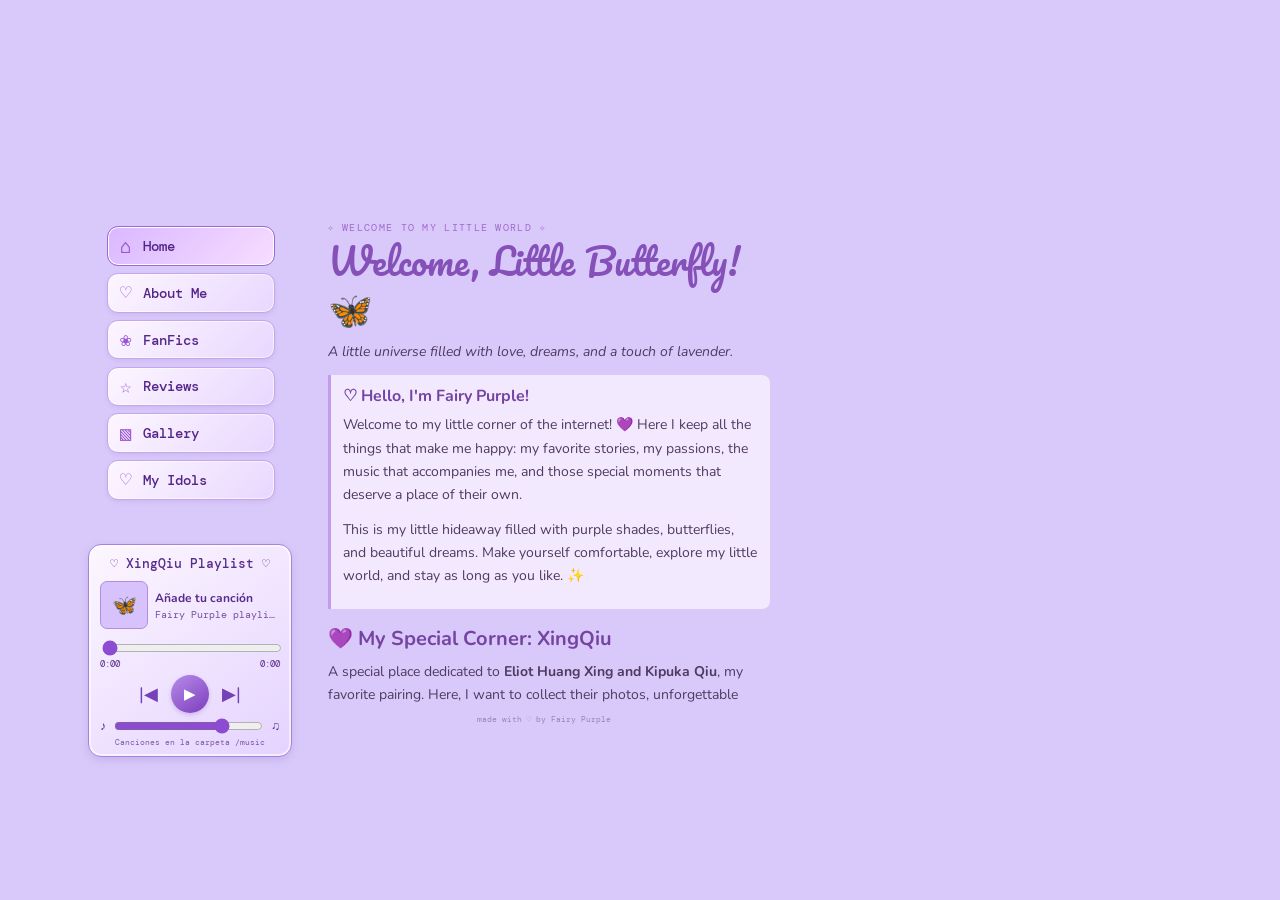
==== index.html @ afa88a79 "Add files via upload" ====
<!doctype html>
<html lang="es">
<head>
<meta charset="utf-8"><meta name="viewport" content="width=device-width,initial-scale=1">
<meta name="theme-color" content="#d9c9fa"><meta name="description" content="Fairy Purple: mi pequeño mundo de fanfics, reseñas, fotos e ídolos.">
<title>Fairy Purple ♡ My Little World</title><link rel="stylesheet" href="style.css">
</head>
<body>
<main class="stage" aria-label="Fairy Purple, página personal">
  <div class="layout-art" aria-hidden="true"></div>
  <nav class="side-nav" aria-label="Navegación principal">
    <button class="nav-button active" data-page="home"><span>⌂</span> Home</button>
    <button class="nav-button" data-page="about"><span>♡</span> About Me</button>
    <button class="nav-button" data-page="fanfics"><span>❀</span> FanFics</button>
    <button class="nav-button" data-page="reviews"><span>☆</span> Reviews</button>
    <button class="nav-button" data-page="gallery"><span>▧</span> Gallery</button>
    <button class="nav-button" data-page="idols"><span>♡</span> My Idols</button>
  </nav>
  <section class="music-box" aria-label="Reproductor de música">
    <div class="music-title">♡ XingQiu Playlist ♡</div>
    <div class="track-row"><div class="track-cover" id="track-cover">🦋</div><div class="track-meta"><strong id="track-name">Añade tu canción</strong><small id="track-artist">Fairy Purple playlist</small></div></div>
    <audio id="audio" preload="metadata"></audio>
    <div class="progress-wrap"><input id="seek" type="range" min="0" max="100" value="0" aria-label="Posición de la canción"><div class="time-row"><span id="current-time">0:00</span><span id="duration">0:00</span></div></div>
    <div class="player-controls"><button id="prev" aria-label="Canción anterior" title="Anterior">|◀</button><button id="play" class="play-button" aria-label="Reproducir" title="Reproducir">▶</button><button id="next" aria-label="Siguiente canción" title="Siguiente">▶|</button></div>
    <div class="volume-row"><span>♪</span><input id="volume" type="range" min="0" max="1" step="0.05" value="0.75" aria-label="Volumen"><span>♫</span></div>
    <p class="music-help">Canciones en la carpeta /music</p>
  </section>
  <section class="content-window" aria-live="polite">
    <header class="window-bar"><span class="window-heart">♥</span><span id="window-title">welcome to my little world</span><span class="window-dots">♡</span></header>
    <div id="page-content" class="page-content"></div>
  </section>
  <div class="tiny-credit">made with ♡ by Fairy Purple</div>
</main>
<script src="script.js"></script>
</body></html>
---- style.css ----
@import url('https://fonts.googleapis.com/css2?family=Nunito:wght@400;500;600;700;800&family=DM+Mono:wght@400;500&family=Pacifico&display=swap');
:root{--purple:#7c45b7;--deep:#55258a;--lavender:#eadcff;--pink:#f8d8ec;--line:#c4a1ec;--ink:#4f3a62;--paper:#fffdfd}
*{box-sizing:border-box}html{min-height:100%}body{margin:0;min-height:100vh;padding:16px;display:flex;justify-content:center;align-items:flex-start;color:var(--ink);background:#d9c9fa;font-family:Nunito,sans-serif}button,input{font:inherit}button{cursor:pointer}
.stage{width:min(100%,1200px);position:relative;aspect-ratio:3/2;overflow:hidden;background-image:url('https://fairypurple.nekoweb.org/fairypurple/assets/file_00000000d01082109f7db44b36f383de.png');background-position:center;background-size:100% 100%;background-repeat:no-repeat}.layout-art{display:none}
.side-nav{position:absolute;left:5.6%;top:26.3%;width:14%;display:flex;flex-direction:column;gap:clamp(4px,.55vw,8px)}
.nav-button{width:100%;min-height:clamp(25px,3.1vw,43px);display:flex;align-items:center;gap:9px;padding:5px 9px;border:1px solid #c6a5ed;border-radius:11px;color:#54268a;background:linear-gradient(135deg,#fffaffed,#ead8ffed);box-shadow:0 2px 4px #6d42a51c,inset 0 0 0 1px #fff9;font:500 clamp(8px,1.15vw,14px) 'DM Mono',monospace;text-align:left;transition:transform .15s,background .15s}.nav-button span{width:17px;font-size:clamp(12px,1.5vw,19px);text-align:center;color:#9b55d5}.nav-button:hover{transform:translateX(3px);background:#fff4ff}.nav-button.active{background:linear-gradient(135deg,#d9b8ff,#f7ddff);border-color:#9d68d4;box-shadow:inset 0 0 0 1px #fff}
.music-box{position:absolute;left:4%;top:66%;width:17%;padding:10px 11px 9px;border:1.5px solid #a982e0;border-radius:13px;background:linear-gradient(145deg,#fffaffef,#e5d3ffed);box-shadow:0 3px 8px #6844a12c,inset 0 0 0 2px #fff9;color:#582c8d}.music-title{font:500 clamp(8px,1.08vw,13px) 'DM Mono',monospace;text-align:center;margin-bottom:9px}.track-row{display:flex;gap:7px;align-items:center;min-width:0}.track-cover{width:clamp(27px,4vw,48px);aspect-ratio:1;flex-shrink:0;display:grid;place-items:center;border:1px solid #b28be3;border-radius:7px;background:#d8c2fb;font-size:20px;overflow:hidden}.track-cover img{width:100%;height:100%;object-fit:cover}.track-meta{min-width:0;display:flex;flex-direction:column;gap:2px}.track-meta strong{font-size:clamp(8px,1vw,12px);overflow:hidden;white-space:nowrap;text-overflow:ellipsis}.track-meta small{font:clamp(7px,.8vw,10px) 'DM Mono',monospace;opacity:.8;overflow:hidden;white-space:nowrap;text-overflow:ellipsis}.progress-wrap{margin-top:9px}input[type=range]{width:100%;accent-color:#8c4bd0;height:12px;cursor:pointer}.time-row{display:flex;justify-content:space-between;font:9px 'DM Mono',monospace;margin-top:-2px}.player-controls{display:flex;justify-content:center;align-items:center;gap:10px;margin:5px 0}.player-controls button{color:#7441b6;border:0;background:transparent;font-size:clamp(12px,1.5vw,18px);padding:3px}.player-controls .play-button{width:clamp(27px,3.2vw,38px);height:clamp(27px,3.2vw,38px);border-radius:50%;color:white;background:linear-gradient(145deg,#b78ce9,#7c3dbd);box-shadow:0 2px 4px #6d42a53c;font-size:clamp(11px,1.2vw,15px)}.volume-row{display:flex;align-items:center;gap:6px;font-size:12px}.volume-row input{flex:1;min-width:0}.music-help{margin:3px 0 0;font:8px 'DM Mono',monospace;text-align:center;opacity:.75}
/* Only the contents of this central white window change when a menu item is selected. */
.content-window{position:absolute;left:22.7%;top:24.3%;width:39.4%;height:62%;display:flex;flex-direction:column;overflow:hidden;border-radius:5px}.window-bar{height:0;flex:0 0 0;overflow:hidden}.page-content{height:100%;overflow-y:auto;overscroll-behavior:contain;padding:2.2% 3.2% 4%;scrollbar-color:#c8a2f0 #fbf4ff;scrollbar-width:thin;background:transparent}.page-content::-webkit-scrollbar{width:8px}.page-content::-webkit-scrollbar-track{background:#fbf4ff;border-radius:8px}.page-content::-webkit-scrollbar-thumb{background:#c8a2f0;border:2px solid #fbf4ff;border-radius:8px}
.page-kicker{color:#a16bcc;font:10px 'DM Mono',monospace;letter-spacing:.13em;text-transform:uppercase}.page-content h1{margin:4px 0 9px;color:#8650b9;font:clamp(21px,3vw,36px) Pacifico,cursive;font-weight:400;line-height:1.3}.page-content h2{color:#7544a2;font-size:clamp(14px,1.7vw,20px);margin:16px 0 8px}.page-content h3{color:#7544a2;font-size:clamp(12px,1.3vw,16px);margin:0 0 5px}.page-content p,.page-content li{font-size:clamp(10px,1.12vw,14px);line-height:1.65}.page-content p{margin:6px 0 12px}.welcome-flex{display:grid;grid-template-columns:minmax(0,.8fr) minmax(0,1.2fr);gap:13px;align-items:center}.polaroid{padding:6px 6px 20px;background:#fff;border:1px solid #eadcf4;box-shadow:0 2px 7px #8765a51a;transform:rotate(-2deg)}.polaroid img{display:block;width:100%;aspect-ratio:1;object-fit:cover}.polaroid figcaption{text-align:center;font:11px Pacifico,cursive;color:#8b61b3;padding-top:5px}.card-grid{display:grid;grid-template-columns:repeat(2,minmax(0,1fr));gap:10px;margin-top:14px}.content-card{display:block;color:inherit;text-decoration:none;overflow:hidden;border:1px solid #ddc8f1;border-radius:9px;background:#fffaffd9;transition:transform .15s,box-shadow .15s}.content-card:hover{transform:translateY(-2px);box-shadow:0 4px 9px #7d4cb21c;text-decoration:none}.card-art{min-height:58px;display:grid;place-items:center;background:linear-gradient(135deg,#eadbff,#f9e5f2);font-size:26px}.card-copy{padding:7px 9px 9px}.card-copy strong{display:block;color:#7544a2;font:500 10px 'DM Mono',monospace;letter-spacing:.06em}.card-copy small{display:block;font-size:10px;margin-top:3px;color:#856f96}.soft-note{padding:10px 12px;border-left:3px solid #c29be9;background:#f7efffdb;border-radius:0 8px 8px 0;margin:12px 0}.item-list{list-style:none;margin:0;padding:0}.item-list li{padding:10px 0;border-bottom:1px dashed #ddc8ed}.item-list li:last-child{border-bottom:0}.item-list small{display:block;color:#8b789a;margin-top:3px}.gallery-grid{display:grid;grid-template-columns:repeat(3,minmax(0,1fr));gap:8px}.gallery-grid figure{margin:0;padding:5px 5px 10px;background:white;border:1px solid #e2d1f0;box-shadow:0 2px 5px #8b6aaa17}.gallery-grid img{display:block;width:100%;aspect-ratio:1;object-fit:cover}.gallery-grid figcaption{padding-top:5px;font-size:9px;text-align:center}.tiny-credit{position:absolute;left:23%;bottom:11.5%;width:38%;text-align:center;color:#9d82b6;font:8px 'DM Mono',monospace;pointer-events:none}
@media(max-width:650px){body{padding:0;background:#d9c9fa}.stage{width:100%;min-height:100vh;aspect-ratio:auto;overflow:visible;display:flex;flex-direction:column;padding:12px;gap:12px;background-color:#d9c9fa;background-image:url('https://fairypurple.nekoweb.org/fairypurple/assets/file_00000000d01082109f7db44b36f383de.png');background-position:top center;background-size:100% auto;background-repeat:no-repeat}.layout-art{opacity:.22;background-size:auto 430px;background-position:top center}.side-nav{position:relative;inset:auto;width:100%;display:grid;grid-template-columns:repeat(3,1fr);gap:6px;order:1}.nav-button{min-height:39px;font-size:11px;justify-content:center;padding:6px 3px;gap:4px}.nav-button span{font-size:15px;width:auto}.music-box{position:relative;inset:auto;width:100%;order:2;padding:11px 13px}.music-title{font-size:12px}.track-cover{width:43px}.track-meta strong{font-size:12px}.track-meta small{font-size:10px}.content-window{position:relative;inset:auto;width:100%;height:min(62vh,650px);min-height:420px;order:3;border:2px solid #b991e6;border-radius:12px;background:#fffdfd;box-shadow:0 4px 12px #6d42a526}.window-bar{height:32px;flex:0 0 32px;display:flex;align-items:center;gap:8px;padding:0 10px;background:linear-gradient(90deg,#ead8ff,#f9e5f5);border-bottom:1px solid #d6b9ef;color:#61338f;font:10px 'DM Mono',monospace}.window-heart{font-size:14px}.window-dots{margin-left:auto}.page-content{padding:15px}.page-content h1{font-size:29px}.page-content h2{font-size:18px}.page-content p,.page-content li{font-size:13px}.welcome-flex{grid-template-columns:95px 1fr;gap:12px}.card-grid{gap:8px}.card-art{min-height:52px}.gallery-grid{grid-template-columns:repeat(2,minmax(0,1fr))}.tiny-credit{position:relative;inset:auto;width:100%;order:4;padding:3px 0 10px}}
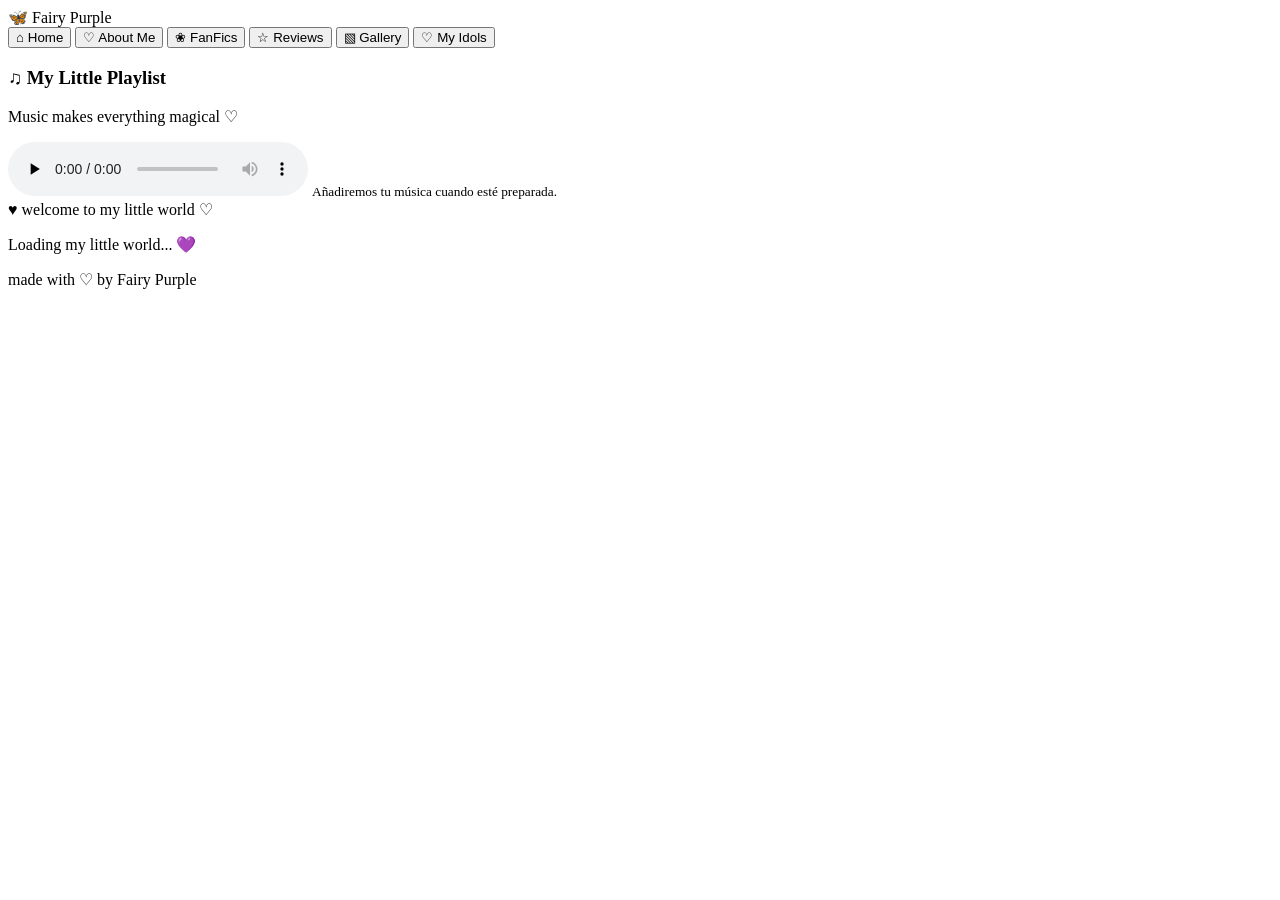
==== commit 6c77d5d3: "Create index.html" ====
--- a/index.html
+++ b/index.html
@@ -1,35 +1,52 @@
-<!doctype html>
+
+<!DOCTYPE html>
 <html lang="es">
 <head>
-<meta charset="utf-8"><meta name="viewport" content="width=device-width,initial-scale=1">
-<meta name="theme-color" content="#d9c9fa"><meta name="description" content="Fairy Purple: mi pequeño mundo de fanfics, reseñas, fotos e ídolos.">
-<title>Fairy Purple ♡ My Little World</title><link rel="stylesheet" href="style.css">
+  <meta charset="UTF-8">
+  <meta name="viewport" content="width=device-width, initial-scale=1">
+  <meta name="theme-color" content="#d9c9fa">
+  <meta name="description" content="Fairy Purple: mi pequeño mundo de fanfics, reseñas, fotos e ídolos.">
+  <title>Fairy Purple ♡ My Little World</title>
+  <link rel="stylesheet" href="style.css">
 </head>
 <body>
-<main class="stage" aria-label="Fairy Purple, página personal">
-  <div class="layout-art" aria-hidden="true"></div>
-  <nav class="side-nav" aria-label="Navegación principal">
-    <button class="nav-button active" data-page="home"><span>⌂</span> Home</button>
-    <button class="nav-button" data-page="about"><span>♡</span> About Me</button>
-    <button class="nav-button" data-page="fanfics"><span>❀</span> FanFics</button>
-    <button class="nav-button" data-page="reviews"><span>☆</span> Reviews</button>
-    <button class="nav-button" data-page="gallery"><span>▧</span> Gallery</button>
-    <button class="nav-button" data-page="idols"><span>♡</span> My Idols</button>
-  </nav>
-  <section class="music-box" aria-label="Reproductor de música">
-    <div class="music-title">♡ XingQiu Playlist ♡</div>
-    <div class="track-row"><div class="track-cover" id="track-cover">🦋</div><div class="track-meta"><strong id="track-name">Añade tu canción</strong><small id="track-artist">Fairy Purple playlist</small></div></div>
-    <audio id="audio" preload="metadata"></audio>
-    <div class="progress-wrap"><input id="seek" type="range" min="0" max="100" value="0" aria-label="Posición de la canción"><div class="time-row"><span id="current-time">0:00</span><span id="duration">0:00</span></div></div>
-    <div class="player-controls"><button id="prev" aria-label="Canción anterior" title="Anterior">|◀</button><button id="play" class="play-button" aria-label="Reproducir" title="Reproducir">▶</button><button id="next" aria-label="Siguiente canción" title="Siguiente">▶|</button></div>
-    <div class="volume-row"><span>♪</span><input id="volume" type="range" min="0" max="1" step="0.05" value="0.75" aria-label="Volumen"><span>♫</span></div>
-    <p class="music-help">Canciones en la carpeta /music</p>
-  </section>
-  <section class="content-window" aria-live="polite">
-    <header class="window-bar"><span class="window-heart">♥</span><span id="window-title">welcome to my little world</span><span class="window-dots">♡</span></header>
-    <div id="page-content" class="page-content"></div>
-  </section>
-  <div class="tiny-credit">made with ♡ by Fairy Purple</div>
-</main>
-<script src="script.js"></script>
-</body></html>
+  <main class="stage">
+    <div class="layout-art" aria-hidden="true"></div>
+
+    <nav class="side-nav" aria-label="Navegación principal">
+      <div class="site-logo">🦋 Fairy Purple</div>
+      <button class="nav-button active" data-page="home">⌂ Home</button>
+      <button class="nav-button" data-page="about">♡ About Me</button>
+      <button class="nav-button" data-page="fanfics">❀ FanFics</button>
+      <button class="nav-button" data-page="reviews">☆ Reviews</button>
+      <button class="nav-button" data-page="gallery">▧ Gallery</button>
+      <button class="nav-button" data-page="idols">♡ My Idols</button>
+    </nav>
+
+    <section class="music-box">
+      <h3>♫ My Little Playlist</h3>
+      <p>Music makes everything magical ♡</p>
+      <audio controls preload="none">
+        <source src="music.mp3" type="audio/mpeg">
+        Tu navegador no admite audio.
+      </audio>
+      <small>Añadiremos tu música cuando esté preparada.</small>
+    </section>
+
+    <section class="content-window">
+      <header class="window-bar">
+        <span>♥</span>
+        <span id="window-title">welcome to my little world</span>
+        <span>♡</span>
+      </header>
+      <div id="page-content" class="page-content">
+        <p>Loading my little world... 💜</p>
+      </div>
+    </section>
+
+    <footer class="tiny-credit">made with ♡ by Fairy Purple</footer>
+  </main>
+
+  <script src="script.js"></script>
+</body>
+</html>
